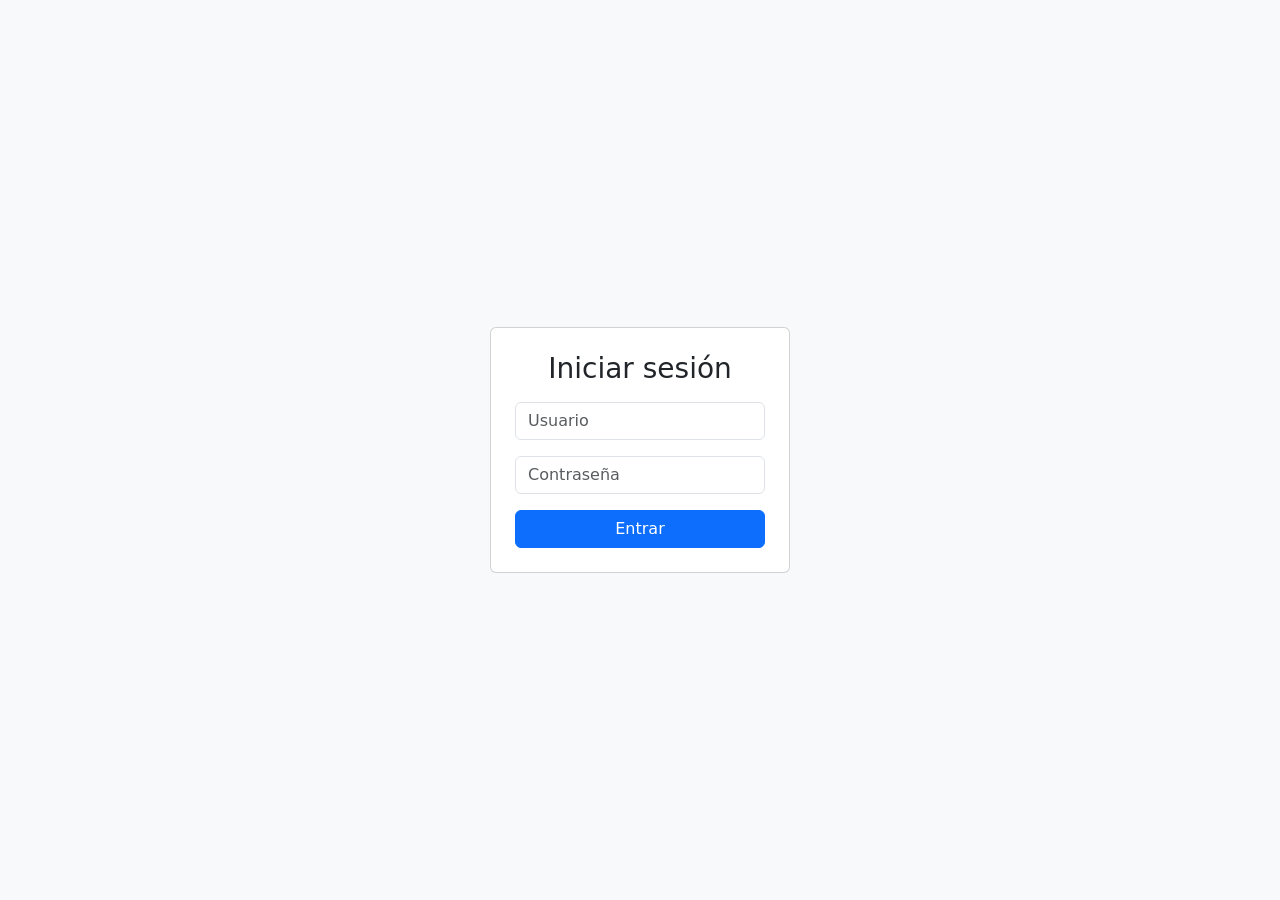
==== login.html @ 3ce8a6eb "Add files via upload" ====
<!DOCTYPE html>
<html lang="es">
<head>
  <meta charset="UTF-8">
  <title>Login</title>

  <link href="https://cdn.jsdelivr.net/npm/bootstrap@5.3.0/dist/css/bootstrap.min.css" rel="stylesheet">
</head>

<body class="d-flex justify-content-center align-items-center vh-100 bg-light">

  <div class="card p-4" style="width: 300px;">
    <h3 class="text-center">Iniciar sesión</h3>

    <input type="text" class="form-control my-2" placeholder="Usuario">
    <input type="password" class="form-control my-2" placeholder="Contraseña">

    <button class="btn btn-primary w-100 mt-2">Entrar</button>
  </div>

</body>
</html>
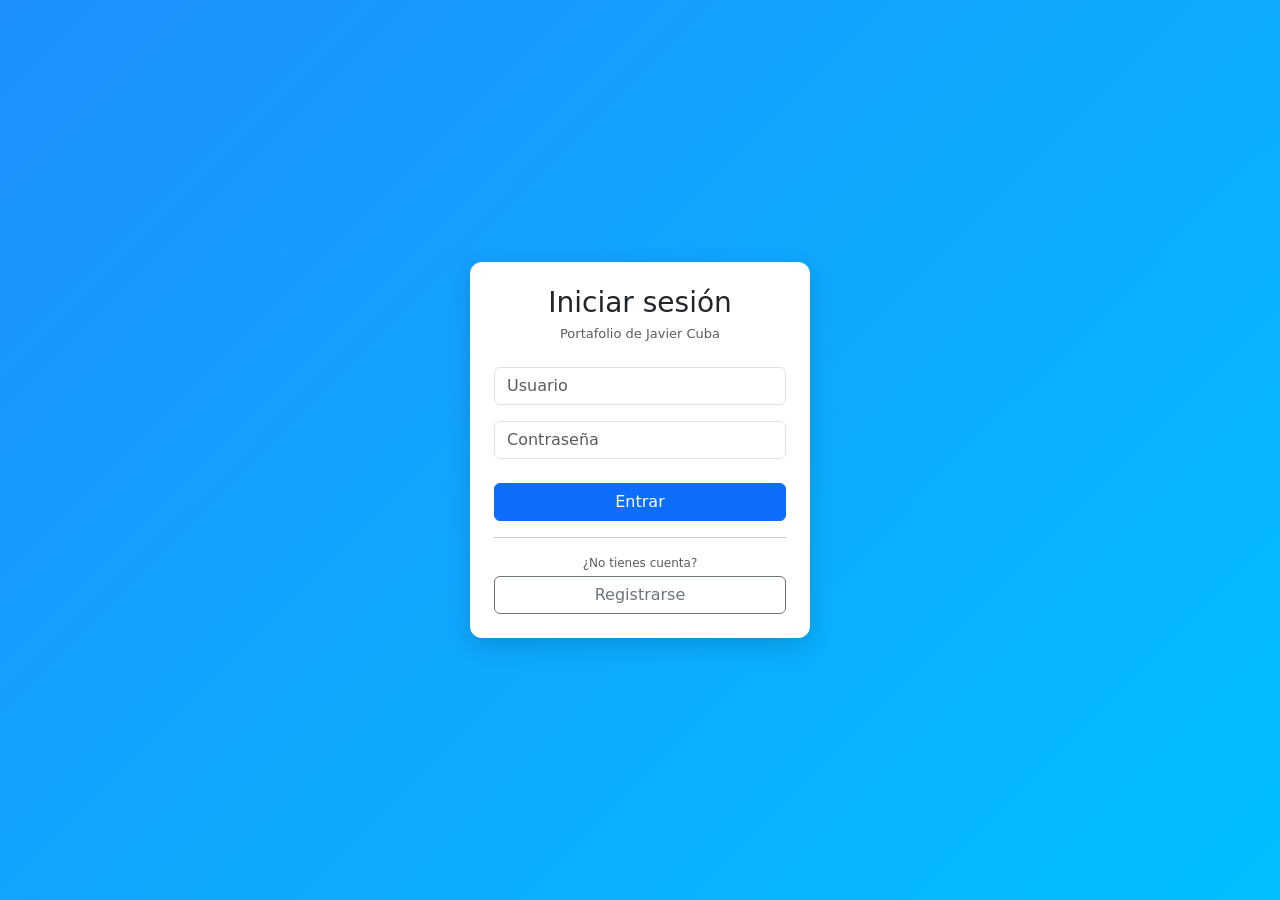
==== commit 6ab40d47: "Update login.html" ====
--- a/login.html
+++ b/login.html
@@ -3,20 +3,64 @@
 <head>
   <meta charset="UTF-8">
   <title>Login</title>
-
   <link href="https://cdn.jsdelivr.net/npm/bootstrap@5.3.0/dist/css/bootstrap.min.css" rel="stylesheet">
+  <style>
+    body {
+      background: linear-gradient(135deg, #1e90ff, #00bfff);
+    }
+    .card-login {
+      border: none;
+      border-radius: 12px;
+      box-shadow: 0 8px 24px rgba(0,0,0,0.15);
+    }
+    .mensaje-error {
+      color: #dc3545;
+      font-size: 14px;
+      text-align: center;
+      display: none;
+      margin-top: 8px;
+    }
+    .mensaje-exito {
+      color: #198754;
+      font-size: 14px;
+      text-align: center;
+      display: none;
+      margin-top: 8px;
+    }
+  </style>
 </head>
 
-<body class="d-flex justify-content-center align-items-center vh-100 bg-light">
+<body class="d-flex justify-content-center align-items-center vh-100">
 
-  <div class="card p-4" style="width: 300px;">
-    <h3 class="text-center">Iniciar sesión</h3>
+  <div class="card card-login p-4" style="width: 340px;">
+    <h3 class="text-center mb-1">Iniciar sesión</h3>
+    <p class="text-center text-muted" style="font-size: 13px;">Portafolio de Javier Cuba</p>
 
-    <input type="text" class="form-control my-2" placeholder="Usuario">
-    <input type="password" class="form-control my-2" placeholder="Contraseña">
+    <input type="text" id="input-usuario" class="form-control my-2" placeholder="Usuario">
+    <input type="password" id="input-password" class="form-control my-2" placeholder="Contraseña">
 
-    <button class="btn btn-primary w-100 mt-2">Entrar</button>
+    <div class="mensaje-error" id="msg-error"></div>
+    <div class="mensaje-exito" id="msg-exito">¡Bienvenido! Redirigiendo...</div>
+
+    <button class="btn btn-primary w-100 mt-3" onclick="iniciarSesion()">Entrar</button>
+
+    <hr>
+
+    <p class="text-center text-muted mb-1" style="font-size: 12px;">¿No tienes cuenta?</p>
+    <button class="btn btn-outline-secondary w-100" onclick="mostrarRegistro()">Registrarse</button>
+
+    <div id="panel-registro" style="display:none; margin-top: 16px;">
+      <hr>
+      <p class="text-center" style="font-size: 13px; font-weight: 500;">Crear cuenta nueva</p>
+      <input type="text" id="reg-usuario" class="form-control my-2" placeholder="Nuevo usuario">
+      <input type="password" id="reg-password" class="form-control my-2" placeholder="Nueva contraseña">
+      <div class="mensaje-error" id="msg-reg-error"></div>
+      <div class="mensaje-exito" id="msg-reg-exito"></div>
+      <button class="btn btn-success w-100 mt-2" onclick="registrarUsuario()">Crear cuenta</button>
+    </div>
   </div>
 
+  <script src="js/login.js"></script>
+
 </body>
-</html>+</html>
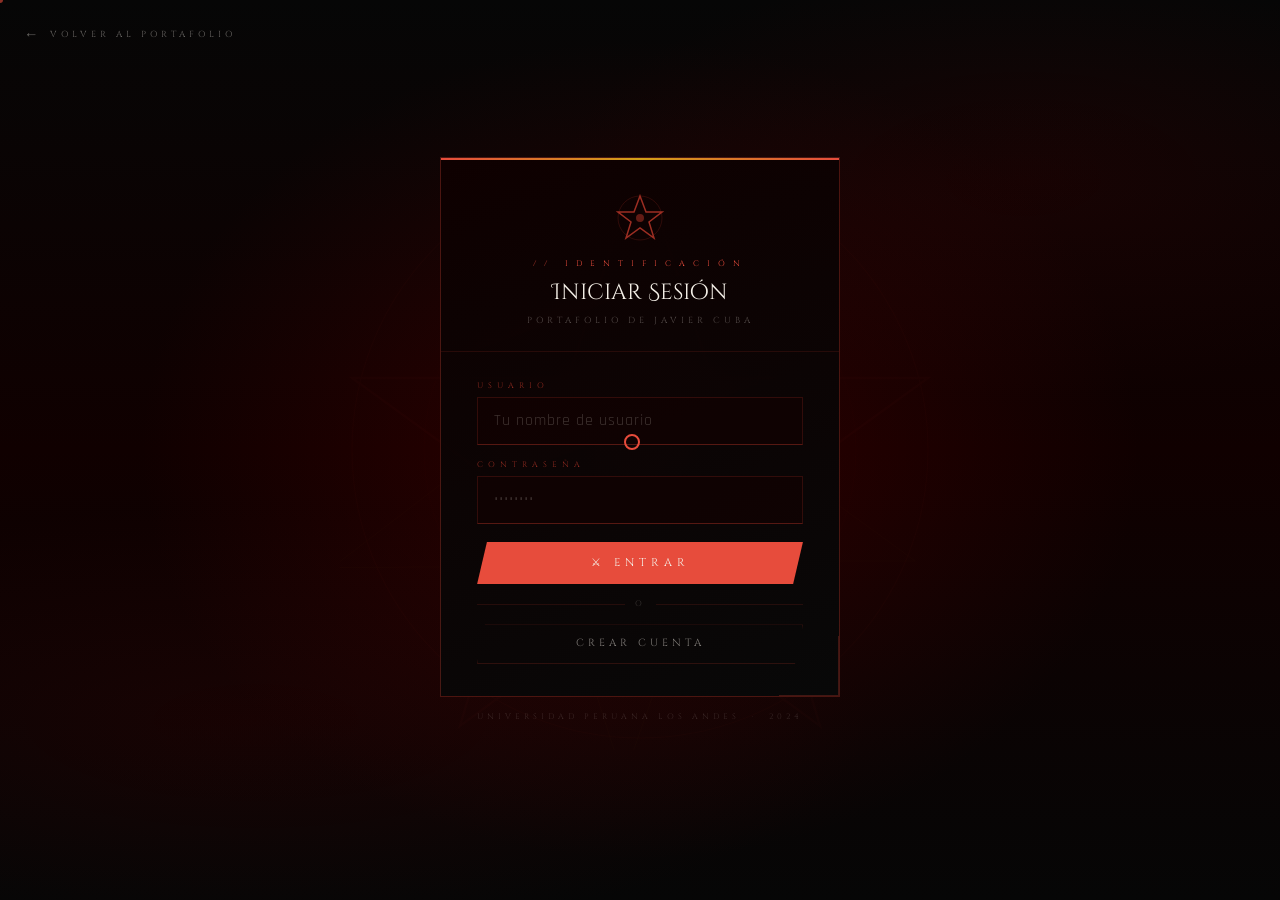
==== commit b4092be5: "Add files via upload" ====
--- a/login.html
+++ b/login.html
@@ -2,65 +2,161 @@
 <html lang="es">
 <head>
   <meta charset="UTF-8">
-  <title>Login</title>
+  <meta name="viewport" content="width=device-width, initial-scale=1.0">
+  <title>Acceso — Javier Cuba</title>
+
+  <!-- Bootstrap (solo utilidades) -->
   <link href="https://cdn.jsdelivr.net/npm/bootstrap@5.3.0/dist/css/bootstrap.min.css" rel="stylesheet">
-  <style>
-    body {
-      background: linear-gradient(135deg, #1e90ff, #00bfff);
+
+  <!-- Fuentes DMC -->
+  <link href="https://fonts.googleapis.com/css2?family=Cinzel+Decorative:wght@700;900&family=Cinzel:wght@400;600;900&family=Rajdhani:wght@300;400;600;700&display=swap" rel="stylesheet">
+
+  <!-- Tema DMC base -->
+  <link rel="stylesheet" href="css/dmc-theme.css">
+  <link rel="stylesheet" href="css/login.css">
+</head>
+<body>
+
+  <!-- CURSOR -->
+  <div class="cursor" id="cursor"></div>
+  <div class="cursor-trail" id="cursorTrail"></div>
+  <canvas id="particulas"></canvas>
+
+  <!-- Fondo -->
+  <div class="login-bg"></div>
+
+  <!-- Pentagrama -->
+  <svg class="login-pentagram" viewBox="0 0 500 500" xmlns="http://www.w3.org/2000/svg" aria-hidden="true">
+    <polygon points="250,10 310,190 490,190 345,295 400,480 250,370 100,480 155,295 10,190 190,190"
+             fill="none" stroke="#c0392b" stroke-width="2"/>
+    <circle cx="250" cy="250" r="240" fill="none" stroke="#c0392b" stroke-width="1"/>
+    <circle cx="250" cy="250" r="180" fill="none" stroke="#c0392b" stroke-width="0.5"/>
+    <polygon points="250,10 310,190 490,190 345,295 400,480 250,370 100,480 155,295 10,190 190,190"
+             fill="none" stroke="#d4a017" stroke-width="0.5" transform="rotate(36 250 250)"/>
+  </svg>
+
+  <!-- Volver al portafolio -->
+  <a href="index.html" class="btn-volver-portafolio">Volver al portafolio</a>
+
+  <!-- ══════════════════════════════════════════
+       CARD DE LOGIN
+  ═════════════════════════════════════════ -->
+  <div class="login-wrapper">
+    <div class="login-card">
+
+      <!-- Cabecera -->
+      <div class="login-header">
+        <!-- Símbolo SVG estilo DMC -->
+        <svg class="login-symbol" viewBox="0 0 48 48" fill="none" xmlns="http://www.w3.org/2000/svg" aria-hidden="true">
+          <polygon points="24,2 30,18 46,18 33,28 38,44 24,34 10,44 15,28 2,18 18,18"
+                   fill="none" stroke="#c0392b" stroke-width="1.5"/>
+          <circle cx="24" cy="24" r="22" fill="none" stroke="rgba(192,57,43,0.3)" stroke-width="0.8"/>
+          <circle cx="24" cy="24" r="4" fill="#c0392b" opacity="0.6"/>
+        </svg>
+
+        <div class="login-eyebrow">// Identificación</div>
+        <div class="login-title">Iniciar Sesión</div>
+        <div class="login-subtitle">Portafolio de Javier Cuba</div>
+      </div>
+
+      <!-- Formulario login -->
+      <div class="login-body">
+
+        <div class="input-grupo">
+          <label class="input-label-dmc" for="input-usuario">Usuario</label>
+          <input type="text" id="input-usuario" class="input-dmc" placeholder="Tu nombre de usuario">
+        </div>
+
+        <div class="input-grupo">
+          <label class="input-label-dmc" for="input-password">Contraseña</label>
+          <input type="password" id="input-password" class="input-dmc" placeholder="••••••••">
+        </div>
+
+        <div class="mensaje-error" id="msg-error"></div>
+        <div class="mensaje-exito" id="msg-exito">✔ Bienvenido — Redirigiendo...</div>
+
+        <button class="btn-login-dmc" onclick="iniciarSesion()">
+          ⚔ Entrar
+        </button>
+
+        <div class="login-sep">
+          <div class="login-sep-line"></div>
+          <span class="login-sep-text">o</span>
+          <div class="login-sep-line"></div>
+        </div>
+
+        <button class="btn-registro-dmc" onclick="mostrarRegistro()">
+          Crear cuenta
+        </button>
+
+      </div>
+
+      <!-- Panel registro (oculto por defecto) -->
+      <div id="panel-registro">
+        <div class="login-body" style="padding-top: 0; gap: 12px;">
+
+          <div class="registro-header">// Nueva cuenta</div>
+
+          <div class="input-grupo">
+            <label class="input-label-dmc" for="reg-usuario">Nuevo usuario</label>
+            <input type="text" id="reg-usuario" class="input-dmc" placeholder="Elige un nombre">
+          </div>
+
+          <div class="input-grupo">
+            <label class="input-label-dmc" for="reg-password">Nueva contraseña</label>
+            <input type="password" id="reg-password" class="input-dmc" placeholder="••••••••">
+          </div>
+
+          <div class="mensaje-error" id="msg-reg-error"></div>
+          <div class="mensaje-exito" id="msg-reg-exito"></div>
+
+          <button class="btn-login-dmc" style="background:rgba(0,120,60,0.8);" onclick="registrarUsuario()">
+            ✔ Crear cuenta
+          </button>
+
+          <a class="link-volver" onclick="ocultarRegistro()">← Volver al login</a>
+
+        </div>
+      </div>
+
+    </div><!-- /login-card -->
+
+    <!-- Footer -->
+    <div class="login-footer" style="padding-top:14px;">
+      <div style="font-family:'Cinzel',serif; font-size:0.5rem; letter-spacing:4px; color:rgba(245,240,232,0.15); text-transform:uppercase;">
+        Universidad Peruana Los Andes &nbsp;·&nbsp; 2024
+      </div>
+    </div>
+
+  </div><!-- /login-wrapper -->
+
+  <!-- ══════════════════════════════════════════
+       SCRIPTS
+  ═════════════════════════════════════════ -->
+  <script src="js/login.js"></script>
+  <script src="js/cursor.js"></script>
+  <script src="js/particles.js"></script>
+
+  <script>
+    /* Ocultar panel registro */
+    function ocultarRegistro() {
+      document.getElementById('panel-registro').style.display = 'none';
     }
-    .card-login {
-      border: none;
-      border-radius: 12px;
-      box-shadow: 0 8px 24px rgba(0,0,0,0.15);
+
+    /* mostrarRegistro ya viene de login.js — solo nos aseguramos de que el panel sea visible */
+    const _mostrarRegistro = window.mostrarRegistro;
+    if (typeof _mostrarRegistro === 'function') {
+      window.mostrarRegistro = function() {
+        _mostrarRegistro();
+        /* login.js ya hace el display:block, solo lo dejamos correr */
+      };
+    } else {
+      /* Fallback si login.js no define la función aún */
+      window.mostrarRegistro = function() {
+        document.getElementById('panel-registro').style.display = 'block';
+      };
     }
-    .mensaje-error {
-      color: #dc3545;
-      font-size: 14px;
-      text-align: center;
-      display: none;
-      margin-top: 8px;
-    }
-    .mensaje-exito {
-      color: #198754;
-      font-size: 14px;
-      text-align: center;
-      display: none;
-      margin-top: 8px;
-    }
-  </style>
-</head>
-
-<body class="d-flex justify-content-center align-items-center vh-100">
-
-  <div class="card card-login p-4" style="width: 340px;">
-    <h3 class="text-center mb-1">Iniciar sesión</h3>
-    <p class="text-center text-muted" style="font-size: 13px;">Portafolio de Javier Cuba</p>
-
-    <input type="text" id="input-usuario" class="form-control my-2" placeholder="Usuario">
-    <input type="password" id="input-password" class="form-control my-2" placeholder="Contraseña">
-
-    <div class="mensaje-error" id="msg-error"></div>
-    <div class="mensaje-exito" id="msg-exito">¡Bienvenido! Redirigiendo...</div>
-
-    <button class="btn btn-primary w-100 mt-3" onclick="iniciarSesion()">Entrar</button>
-
-    <hr>
-
-    <p class="text-center text-muted mb-1" style="font-size: 12px;">¿No tienes cuenta?</p>
-    <button class="btn btn-outline-secondary w-100" onclick="mostrarRegistro()">Registrarse</button>
-
-    <div id="panel-registro" style="display:none; margin-top: 16px;">
-      <hr>
-      <p class="text-center" style="font-size: 13px; font-weight: 500;">Crear cuenta nueva</p>
-      <input type="text" id="reg-usuario" class="form-control my-2" placeholder="Nuevo usuario">
-      <input type="password" id="reg-password" class="form-control my-2" placeholder="Nueva contraseña">
-      <div class="mensaje-error" id="msg-reg-error"></div>
-      <div class="mensaje-exito" id="msg-reg-exito"></div>
-      <button class="btn btn-success w-100 mt-2" onclick="registrarUsuario()">Crear cuenta</button>
-    </div>
-  </div>
-
-  <script src="js/login.js"></script>
+  </script>
 
 </body>
-</html>
+</html>
--- a/css/dmc-theme.css
+++ b/css/dmc-theme.css
@@ -0,0 +1,685 @@
+/* ═══════════════════════════════════════════════════════════
+   dmc-theme.css — Estilos visuales del tema Devil May Cry
+   Importado por: index.html
+   ═══════════════════════════════════════════════════════════ */
+
+/* ══════════════════════════════
+   VARIABLES GLOBALES
+══════════════════════════════ */
+:root {
+  --rojo:        #c0392b;
+  --rojo-vivo:   #e74c3c;
+  --rojo-oscuro: #7b0000;
+  --dorado:      #d4a017;
+  --dorado-claro:#f0c040;
+  --negro:       #0a0a0a;
+  --gris-oscuro: #111111;
+  --gris:        #1c1c1c;
+  --blanco:      #f5f0e8;
+  --plata:       #c0c0c0;
+}
+
+/* ══════════════════════════════
+   RESET Y BASE
+══════════════════════════════ */
+* { margin: 0; padding: 0; box-sizing: border-box; }
+
+html { scroll-behavior: smooth; }
+
+body {
+  background-color: var(--negro);
+  color: var(--blanco);
+  font-family: 'Rajdhani', sans-serif;
+  overflow-x: hidden;
+  cursor: none;
+}
+
+/* ══════════════════════════════
+   CURSOR PERSONALIZADO
+══════════════════════════════ */
+.cursor {
+  width: 16px;
+  height: 16px;
+  border: 2px solid var(--rojo-vivo);
+  border-radius: 50%;
+  position: fixed;
+  pointer-events: none;
+  z-index: 9999;
+  transition: transform 0.1s ease, background 0.2s;
+  transform: translate(-50%, -50%);
+}
+
+.cursor-trail {
+  width: 6px;
+  height: 6px;
+  background: var(--rojo-vivo);
+  border-radius: 50%;
+  position: fixed;
+  pointer-events: none;
+  z-index: 9998;
+  transform: translate(-50%, -50%);
+  opacity: 0.6;
+}
+
+/* ══════════════════════════════
+   CANVAS DE PARTÍCULAS
+══════════════════════════════ */
+#particulas {
+  position: fixed;
+  top: 0;
+  left: 0;
+  width: 100%;
+  height: 100%;
+  z-index: 0;
+  pointer-events: none;
+}
+
+/* ══════════════════════════════
+   NAVBAR
+══════════════════════════════ */
+.navbar-dmc {
+  position: fixed;
+  top: 0; left: 0; right: 0;
+  z-index: 1000;
+  padding: 14px 0;
+  background: linear-gradient(180deg, rgba(0,0,0,0.95) 0%, transparent 100%);
+  border-bottom: 1px solid rgba(192,57,43,0.3);
+}
+
+.navbar-dmc .container {
+  display: flex;
+  justify-content: space-between;
+  align-items: center;
+}
+
+.brand {
+  display: flex;
+  flex-direction: column;
+  text-decoration: none;
+}
+
+.brand-main {
+  font-family: 'Cinzel Decorative', serif;
+  font-size: 1.1rem;
+  color: var(--rojo-vivo);
+  letter-spacing: 3px;
+  text-transform: uppercase;
+  line-height: 1;
+}
+
+.brand-sub {
+  font-family: 'Rajdhani', sans-serif;
+  font-size: 0.7rem;
+  color: var(--dorado);
+  letter-spacing: 5px;
+  text-transform: uppercase;
+}
+
+.nav-links {
+  display: flex;
+  gap: 2rem;
+  list-style: none;
+}
+
+.nav-links a {
+  font-family: 'Cinzel', serif;
+  font-size: 0.75rem;
+  letter-spacing: 3px;
+  text-transform: uppercase;
+  color: var(--plata);
+  text-decoration: none;
+  position: relative;
+  transition: color 0.3s;
+}
+
+.nav-links a::after {
+  content: '';
+  position: absolute;
+  bottom: -4px; left: 0;
+  width: 0; height: 1px;
+  background: var(--rojo-vivo);
+  transition: width 0.3s;
+}
+
+.nav-links a:hover { color: var(--rojo-vivo); }
+.nav-links a:hover::after { width: 100%; }
+
+.btn-nav {
+  font-family: 'Cinzel', serif;
+  font-size: 0.7rem;
+  letter-spacing: 3px;
+  padding: 8px 20px;
+  border: 1px solid var(--rojo-vivo);
+  background: transparent;
+  color: var(--rojo-vivo);
+  text-transform: uppercase;
+  text-decoration: none;
+  transition: all 0.3s;
+  clip-path: polygon(8px 0%, 100% 0%, calc(100% - 8px) 100%, 0% 100%);
+}
+
+.btn-nav:hover {
+  background: var(--rojo-vivo);
+  color: var(--blanco);
+}
+
+/* ══════════════════════════════
+   HERO
+══════════════════════════════ */
+.hero {
+  position: relative;
+  height: 100vh;
+  display: flex;
+  align-items: center;
+  justify-content: center;
+  overflow: hidden;
+  z-index: 1;
+}
+
+.hero-bg {
+  position: absolute;
+  inset: 0;
+  background:
+    radial-gradient(ellipse 60% 50% at 50% 80%, rgba(139,0,0,0.35) 0%, transparent 70%),
+    radial-gradient(ellipse 40% 60% at 20% 50%, rgba(100,0,0,0.2) 0%, transparent 60%),
+    radial-gradient(ellipse 40% 60% at 80% 50%, rgba(100,0,0,0.2) 0%, transparent 60%),
+    linear-gradient(180deg, #0a0a0a 0%, #1a0000 50%, #0a0a0a 100%);
+}
+
+/* Pentagrama de fondo */
+.pentagram-bg {
+  position: absolute;
+  bottom: -5%; left: 50%;
+  transform: translateX(-50%);
+  width: min(700px, 90vw);
+  opacity: 0.03;
+  animation: pentagramSpin 120s linear infinite;
+  pointer-events: none;
+}
+
+/* Líneas decorativas laterales */
+.deco-line-left,
+.deco-line-right {
+  position: absolute;
+  top: 0; bottom: 0;
+  width: 1px;
+  background: linear-gradient(180deg, transparent, var(--rojo-oscuro), transparent);
+}
+.deco-line-left  { left: 8%; }
+.deco-line-right { right: 8%; }
+
+/* Texto lateral rotado */
+.side-text {
+  position: absolute;
+  font-family: 'Cinzel', serif;
+  font-size: 0.6rem;
+  letter-spacing: 8px;
+  color: rgba(192,57,43,0.4);
+  text-transform: uppercase;
+  writing-mode: vertical-rl;
+}
+.side-text-left  { left: 3%; top: 50%; transform: translateY(-50%); }
+.side-text-right { right: 3%; top: 50%; transform: translateY(-50%) rotate(180deg); }
+
+/* Número V decorativo */
+.dmc-number {
+  font-family: 'Cinzel Decorative', serif;
+  font-size: 10rem;
+  color: transparent;
+  -webkit-text-stroke: 1px rgba(192,57,43,0.15);
+  line-height: 1;
+  position: absolute;
+  top: 50%; left: 50%;
+  transform: translate(-50%, -50%);
+  user-select: none;
+  pointer-events: none;
+  z-index: 0;
+  letter-spacing: -10px;
+}
+
+.hero-content {
+  position: relative;
+  z-index: 2;
+  text-align: center;
+}
+
+.hero-badge {
+  display: inline-block;
+  font-family: 'Cinzel', serif;
+  font-size: 0.65rem;
+  letter-spacing: 8px;
+  text-transform: uppercase;
+  color: var(--dorado);
+  border-top: 1px solid var(--dorado);
+  border-bottom: 1px solid var(--dorado);
+  padding: 6px 20px;
+  margin-bottom: 2rem;
+  opacity: 0;
+  animation: fadeUp 0.8s ease 0.3s forwards;
+}
+
+.hero-title {
+  font-family: 'Cinzel Decorative', serif;
+  font-size: clamp(2.5rem, 7vw, 5.5rem);
+  font-weight: 900;
+  line-height: 0.9;
+  text-transform: uppercase;
+  margin-bottom: 0.5rem;
+  opacity: 0;
+  animation: fadeUp 0.9s ease 0.5s forwards;
+}
+
+.hero-title .line1 {
+  display: block;
+  color: var(--blanco);
+  text-shadow: 0 0 60px rgba(192,57,43,0.5), 0 0 120px rgba(192,57,43,0.2);
+}
+
+.hero-title .line2 {
+  display: block;
+  color: var(--rojo-vivo);
+  text-shadow: 0 0 40px rgba(231,76,60,0.8), 0 0 80px rgba(231,76,60,0.4);
+  -webkit-text-stroke: 1px rgba(231,76,60,0.5);
+}
+
+.hero-subtitle {
+  font-family: 'Rajdhani', sans-serif;
+  font-size: 1.1rem;
+  letter-spacing: 5px;
+  text-transform: uppercase;
+  color: var(--plata);
+  margin: 1.5rem 0 3rem;
+  opacity: 0;
+  animation: fadeUp 0.9s ease 0.7s forwards;
+}
+
+.hero-buttons {
+  display: flex;
+  gap: 1.5rem;
+  justify-content: center;
+  flex-wrap: wrap;
+  opacity: 0;
+  animation: fadeUp 0.9s ease 0.9s forwards;
+}
+
+/* Scroll indicator */
+.scroll-indicator {
+  position: absolute;
+  bottom: 40px;
+  left: 50%;
+  transform: translateX(-50%);
+  display: flex;
+  flex-direction: column;
+  align-items: center;
+  gap: 8px;
+  opacity: 0;
+  animation: fadeIn 1s ease 1.5s forwards;
+}
+
+.scroll-indicator span {
+  font-family: 'Cinzel', serif;
+  font-size: 0.55rem;
+  letter-spacing: 5px;
+  color: rgba(255,255,255,0.4);
+  text-transform: uppercase;
+}
+
+.scroll-line {
+  width: 1px;
+  height: 50px;
+  background: linear-gradient(180deg, rgba(192,57,43,0.8), transparent);
+  animation: scrollPulse 2s ease infinite;
+}
+
+/* ══════════════════════════════
+   BOTONES DMC
+══════════════════════════════ */
+.btn-dmc-primary {
+  font-family: 'Cinzel', serif;
+  font-size: 0.75rem;
+  letter-spacing: 4px;
+  text-transform: uppercase;
+  padding: 14px 36px;
+  background: var(--rojo-vivo);
+  color: var(--blanco);
+  border: none;
+  text-decoration: none;
+  position: relative;
+  overflow: hidden;
+  transition: all 0.3s;
+  clip-path: polygon(12px 0%, 100% 0%, calc(100% - 12px) 100%, 0% 100%);
+}
+
+.btn-dmc-primary::before {
+  content: '';
+  position: absolute;
+  top: 0; left: -100%;
+  width: 100%; height: 100%;
+  background: linear-gradient(90deg, transparent, rgba(255,255,255,0.2), transparent);
+  transition: left 0.4s;
+}
+
+.btn-dmc-primary:hover::before { left: 100%; }
+
+.btn-dmc-primary:hover {
+  background: #ff2020;
+  box-shadow: 0 0 30px rgba(231,76,60,0.6), 0 0 60px rgba(231,76,60,0.3);
+  color: var(--blanco);
+}
+
+.btn-dmc-secondary {
+  font-family: 'Cinzel', serif;
+  font-size: 0.75rem;
+  letter-spacing: 4px;
+  text-transform: uppercase;
+  padding: 13px 36px;
+  background: transparent;
+  color: var(--dorado);
+  border: 1px solid var(--dorado);
+  text-decoration: none;
+  transition: all 0.3s;
+  clip-path: polygon(12px 0%, 100% 0%, calc(100% - 12px) 100%, 0% 100%);
+}
+
+.btn-dmc-secondary:hover {
+  background: var(--dorado);
+  color: var(--negro);
+  box-shadow: 0 0 30px rgba(212,160,23,0.5);
+}
+
+/* ══════════════════════════════
+   DIVISOR DECORATIVO
+══════════════════════════════ */
+.divisor {
+  position: relative;
+  z-index: 1;
+  display: flex;
+  align-items: center;
+  justify-content: center;
+  padding: 20px 0;
+  gap: 1rem;
+}
+
+.divisor-line {
+  flex: 1;
+  height: 1px;
+  background: linear-gradient(90deg, transparent, var(--rojo-oscuro), transparent);
+}
+
+.divisor-diamond {
+  width: 10px; height: 10px;
+  background: var(--rojo-vivo);
+  transform: rotate(45deg);
+  box-shadow: 0 0 10px var(--rojo-vivo);
+}
+
+.divisor-text {
+  font-family: 'Cinzel', serif;
+  font-size: 0.6rem;
+  letter-spacing: 8px;
+  color: var(--rojo-oscuro);
+  text-transform: uppercase;
+}
+
+/* ══════════════════════════════
+   SECCIÓN SOBRE MÍ
+══════════════════════════════ */
+#sobre-mi {
+  position: relative;
+  z-index: 1;
+  padding: 80px 0;
+}
+
+.section-label {
+  font-family: 'Cinzel', serif;
+  font-size: 0.6rem;
+  letter-spacing: 10px;
+  text-transform: uppercase;
+  color: var(--rojo-vivo);
+  margin-bottom: 1rem;
+}
+
+.section-title {
+  font-family: 'Cinzel Decorative', serif;
+  font-size: clamp(1.8rem, 4vw, 3rem);
+  color: var(--blanco);
+  margin-bottom: 0;
+  line-height: 1;
+}
+
+.sobre-mi-card {
+  background: linear-gradient(135deg, rgba(20,0,0,0.8) 0%, rgba(15,15,15,0.9) 100%);
+  border: 1px solid rgba(192,57,43,0.25);
+  padding: 50px;
+  position: relative;
+  overflow: hidden;
+  transition: all 0.4s ease;
+}
+
+.sobre-mi-card::before {
+  content: '';
+  position: absolute;
+  top: 0; left: 0; right: 0;
+  height: 2px;
+  background: linear-gradient(90deg, transparent, var(--rojo-vivo), transparent);
+}
+
+.sobre-mi-card::after {
+  content: '';
+  position: absolute;
+  bottom: 0; right: 0;
+  width: 80px; height: 80px;
+  border-bottom: 2px solid rgba(192,57,43,0.3);
+  border-right:  2px solid rgba(192,57,43,0.3);
+}
+
+.sobre-mi-card:hover {
+  border-color: rgba(231,76,60,0.5);
+  box-shadow: 0 20px 60px rgba(139,0,0,0.3), inset 0 0 60px rgba(139,0,0,0.05);
+  transform: translateY(-4px);
+}
+
+/* Foto de perfil */
+.foto-wrapper {
+  position: relative;
+  display: inline-block;
+}
+
+.foto-wrapper::before {
+  content: '';
+  position: absolute;
+  inset: -8px;
+  border: 1px solid var(--rojo-oscuro);
+  clip-path: polygon(15px 0%, 100% 0%, 100% calc(100% - 15px), calc(100% - 15px) 100%, 0% 100%, 0% 15px);
+}
+
+.foto-wrapper::after {
+  content: '';
+  position: absolute;
+  inset: -16px;
+  border: 1px solid rgba(192,57,43,0.2);
+  clip-path: polygon(20px 0%, 100% 0%, 100% calc(100% - 20px), calc(100% - 20px) 100%, 0% 100%, 0% 20px);
+}
+
+.foto-perfil {
+  width: 200px;
+  height: 200px;
+  object-fit: cover;
+  clip-path: polygon(15px 0%, 100% 0%, 100% calc(100% - 15px), calc(100% - 15px) 100%, 0% 100%, 0% 15px);
+  filter: grayscale(20%) contrast(1.1);
+  transition: filter 0.4s;
+}
+
+.foto-wrapper:hover .foto-perfil {
+  filter: grayscale(0%) contrast(1.15) saturate(1.2);
+}
+
+.foto-placeholder {
+  width: 200px;
+  height: 200px;
+  background: linear-gradient(135deg, #1a0000, #2a0a0a);
+  clip-path: polygon(15px 0%, 100% 0%, 100% calc(100% - 15px), calc(100% - 15px) 100%, 0% 100%, 0% 15px);
+  display: flex;
+  align-items: center;
+  justify-content: center;
+}
+
+/* Info de texto */
+.info-nombre {
+  font-family: 'Cinzel Decorative', serif;
+  font-size: 1.6rem;
+  color: var(--blanco);
+  margin-bottom: 0.3rem;
+}
+
+.info-rol {
+  font-family: 'Cinzel', serif;
+  font-size: 0.75rem;
+  letter-spacing: 6px;
+  color: var(--rojo-vivo);
+  text-transform: uppercase;
+  margin-bottom: 1.5rem;
+}
+
+.info-texto {
+  font-size: 1.05rem;
+  color: rgba(245,240,232,0.75);
+  line-height: 1.8;
+  letter-spacing: 0.5px;
+}
+
+/* Stats */
+.stats-row {
+  display: flex;
+  gap: 2rem;
+  margin-top: 2rem;
+  flex-wrap: wrap;
+}
+
+.stat-num {
+  font-family: 'Cinzel Decorative', serif;
+  font-size: 2rem;
+  color: var(--rojo-vivo);
+  line-height: 1;
+}
+
+.stat-label {
+  font-family: 'Cinzel', serif;
+  font-size: 0.55rem;
+  letter-spacing: 4px;
+  color: var(--plata);
+  text-transform: uppercase;
+}
+
+/* ══════════════════════════════
+   EFECTO GLITCH
+══════════════════════════════ */
+.glitch-text {
+  position: relative;
+  display: inline-block;
+  animation: glitch 8s infinite;
+}
+
+.glitch-text::before,
+.glitch-text::after {
+  content: attr(data-text);
+  position: absolute;
+  top: 0; left: 0;
+  width: 100%; height: 100%;
+}
+
+.glitch-text::before {
+  color: var(--rojo-vivo);
+  animation: glitch 8s 0.1s infinite;
+  opacity: 0.7;
+}
+
+.glitch-text::after {
+  color: var(--dorado);
+  animation: glitch 8s 0.2s infinite;
+  opacity: 0.5;
+}
+
+/* ══════════════════════════════
+   SCROLL REVEAL
+══════════════════════════════ */
+.reveal {
+  opacity: 0;
+  transform: translateY(40px);
+  transition: opacity 0.8s ease, transform 0.8s ease;
+}
+
+.reveal.visible {
+  opacity: 1;
+  transform: translateY(0);
+}
+
+/* ══════════════════════════════
+   FOOTER
+══════════════════════════════ */
+.footer-dmc {
+  position: relative;
+  z-index: 1;
+  border-top: 1px solid rgba(192,57,43,0.2);
+  padding: 40px 0;
+  text-align: center;
+}
+
+.footer-logo {
+  font-family: 'Cinzel Decorative', serif;
+  font-size: 1.2rem;
+  color: var(--rojo-vivo);
+  letter-spacing: 4px;
+  margin-bottom: 0.5rem;
+}
+
+.footer-text {
+  font-family: 'Cinzel', serif;
+  font-size: 0.6rem;
+  letter-spacing: 5px;
+  color: rgba(255,255,255,0.3);
+  text-transform: uppercase;
+}
+
+/* ══════════════════════════════
+   KEYFRAMES / ANIMACIONES
+══════════════════════════════ */
+@keyframes fadeUp {
+  from { opacity: 0; transform: translateY(30px); }
+  to   { opacity: 1; transform: translateY(0); }
+}
+
+@keyframes fadeIn {
+  from { opacity: 0; }
+  to   { opacity: 1; }
+}
+
+@keyframes scrollPulse {
+  0%, 100% { opacity: 0.4; transform: scaleY(1); }
+  50%       { opacity: 1;   transform: scaleY(1.2); }
+}
+
+@keyframes glitch {
+  0%, 90%, 100% { clip-path: none; transform: none; }
+  92%  { clip-path: inset(20% 0 60% 0); transform: translateX(-4px); }
+  94%  { clip-path: inset(60% 0 20% 0); transform: translateX(4px); }
+  96%  { clip-path: inset(40% 0 40% 0); transform: translateX(-2px); }
+}
+
+@keyframes pentagramSpin {
+  from { transform: translateX(-50%) rotate(0deg); }
+  to   { transform: translateX(-50%) rotate(360deg); }
+}
+
+/* ══════════════════════════════
+   RESPONSIVE
+══════════════════════════════ */
+@media (max-width: 768px) {
+  .nav-links { display: none; }
+  .hero-title { font-size: 2.2rem; }
+  .dmc-number { font-size: 5rem; }
+  .sobre-mi-card { padding: 30px 20px; }
+  .foto-perfil, .foto-placeholder { width: 150px; height: 150px; }
+  .side-text { display: none; }
+  .deco-line-left, .deco-line-right { display: none; }
+}
--- a/css/login.css
+++ b/css/login.css
@@ -0,0 +1,311 @@
+  /* ══════════════════════════════
+       LAYOUT LOGIN
+    ══════════════════════════════ */
+    body {
+        min-height: 100vh;
+        display: flex;
+        align-items: center;
+        justify-content: center;
+        position: relative;
+        overflow: hidden;
+        cursor: none;
+      }
+  
+      /* Fondo */
+      .login-bg {
+        position: fixed;
+        inset: 0;
+        background:
+          radial-gradient(ellipse 60% 70% at 50% 50%, rgba(100,0,0,0.35) 0%, transparent 65%),
+          radial-gradient(ellipse 80% 40% at 20% 80%, rgba(80,0,0,0.2)  0%, transparent 60%),
+          radial-gradient(ellipse 60% 40% at 80% 20%, rgba(80,0,0,0.2)  0%, transparent 60%),
+          linear-gradient(180deg, #060606 0%, #100000 50%, #060606 100%);
+        z-index: 0;
+      }
+  
+      /* Pentagrama de fondo */
+      .login-pentagram {
+        position: fixed;
+        top: 50%; left: 50%;
+        transform: translate(-50%, -50%);
+        width: min(600px, 90vw);
+        opacity: 0.025;
+        animation: pentagramSpin 90s linear infinite;
+        pointer-events: none;
+        z-index: 0;
+      }
+  
+      /* ══════════════════════════════
+         CARD DE LOGIN
+      ══════════════════════════════ */
+      .login-wrapper {
+        position: relative;
+        z-index: 1;
+        width: min(400px, 92vw);
+        animation: fadeUp 0.7s ease forwards;
+      }
+  
+      .login-card {
+        background: linear-gradient(160deg, rgba(15,0,0,0.97), rgba(8,8,8,0.99));
+        border: 1px solid rgba(192,57,43,0.35);
+        position: relative;
+        overflow: hidden;
+      }
+  
+      /* Línea superior roja→dorada */
+      .login-card::before {
+        content: '';
+        position: absolute;
+        top: 0; left: 0; right: 0;
+        height: 2px;
+        background: linear-gradient(90deg, var(--rojo-vivo), var(--dorado), var(--rojo-vivo));
+      }
+  
+      /* Esquina decorativa inferior derecha */
+      .login-card::after {
+        content: '';
+        position: absolute;
+        bottom: 0; right: 0;
+        width: 60px; height: 60px;
+        border-bottom: 1px solid rgba(192,57,43,0.3);
+        border-right:  1px solid rgba(192,57,43,0.3);
+      }
+  
+      /* ── Cabecera ── */
+      .login-header {
+        padding: 36px 36px 24px;
+        border-bottom: 1px solid rgba(192,57,43,0.15);
+        text-align: center;
+      }
+  
+      /* Símbolo DMC pequeño */
+      .login-symbol {
+        width: 48px;
+        margin: 0 auto 16px;
+        opacity: 0.8;
+      }
+  
+      .login-eyebrow {
+        font-family: 'Cinzel', serif;
+        font-size: 0.5rem;
+        letter-spacing: 8px;
+        color: var(--rojo-vivo);
+        text-transform: uppercase;
+        margin-bottom: 6px;
+      }
+  
+      .login-title {
+        font-family: 'Cinzel Decorative', serif;
+        font-size: 1.4rem;
+        color: var(--blanco);
+        margin-bottom: 4px;
+      }
+  
+      .login-subtitle {
+        font-family: 'Cinzel', serif;
+        font-size: 0.55rem;
+        letter-spacing: 4px;
+        color: rgba(245,240,232,0.3);
+        text-transform: uppercase;
+      }
+  
+      /* ── Cuerpo del formulario ── */
+      .login-body {
+        padding: 28px 36px 32px;
+        display: flex;
+        flex-direction: column;
+        gap: 14px;
+      }
+  
+      /* Grupo de input */
+      .input-grupo {
+        display: flex;
+        flex-direction: column;
+        gap: 5px;
+      }
+  
+      .input-label-dmc {
+        font-family: 'Cinzel', serif;
+        font-size: 0.5rem;
+        letter-spacing: 5px;
+        color: rgba(192,57,43,0.7);
+        text-transform: uppercase;
+      }
+  
+      .input-dmc {
+        background: rgba(20,0,0,0.5);
+        border: 1px solid rgba(192,57,43,0.2);
+        border-bottom: 1px solid rgba(192,57,43,0.4);
+        color: var(--blanco);
+        padding: 11px 16px;
+        font-family: 'Rajdhani', sans-serif;
+        font-size: 1rem;
+        letter-spacing: 1px;
+        width: 100%;
+        outline: none;
+        transition: border-color 0.3s, box-shadow 0.3s;
+      }
+      .input-dmc::placeholder { color: rgba(245,240,232,0.2); }
+      .input-dmc:focus {
+        border-color: var(--rojo-vivo);
+        box-shadow: 0 0 0 1px rgba(231,76,60,0.2), inset 0 0 20px rgba(139,0,0,0.1);
+      }
+  
+      /* ── Botón principal ── */
+      .btn-login-dmc {
+        font-family: 'Cinzel', serif;
+        font-size: 0.7rem;
+        letter-spacing: 5px;
+        text-transform: uppercase;
+        padding: 13px;
+        background: var(--rojo-vivo);
+        color: var(--blanco);
+        border: none;
+        cursor: pointer;
+        width: 100%;
+        clip-path: polygon(10px 0%, 100% 0%, calc(100% - 10px) 100%, 0% 100%);
+        transition: all 0.3s;
+        position: relative;
+        overflow: hidden;
+        margin-top: 4px;
+      }
+      .btn-login-dmc::before {
+        content: '';
+        position: absolute;
+        top: 0; left: -100%;
+        width: 100%; height: 100%;
+        background: linear-gradient(90deg, transparent, rgba(255,255,255,0.15), transparent);
+        transition: left 0.4s;
+      }
+      .btn-login-dmc:hover::before { left: 100%; }
+      .btn-login-dmc:hover {
+        background: #ff2020;
+        box-shadow: 0 0 30px rgba(231,76,60,0.5);
+      }
+  
+      /* ── Botón secundario (Registrarse) ── */
+      .btn-registro-dmc {
+        font-family: 'Cinzel', serif;
+        font-size: 0.65rem;
+        letter-spacing: 4px;
+        text-transform: uppercase;
+        padding: 11px;
+        background: transparent;
+        color: rgba(245,240,232,0.5);
+        border: 1px solid rgba(192,57,43,0.2);
+        cursor: pointer;
+        width: 100%;
+        transition: all 0.3s;
+        clip-path: polygon(8px 0%, 100% 0%, calc(100% - 8px) 100%, 0% 100%);
+      }
+      .btn-registro-dmc:hover {
+        border-color: rgba(192,57,43,0.5);
+        color: var(--blanco);
+        background: rgba(192,57,43,0.08);
+      }
+  
+      /* ── Separador ── */
+      .login-sep {
+        display: flex;
+        align-items: center;
+        gap: 10px;
+      }
+      .login-sep-line {
+        flex: 1;
+        height: 1px;
+        background: rgba(192,57,43,0.15);
+      }
+      .login-sep-text {
+        font-family: 'Cinzel', serif;
+        font-size: 0.5rem;
+        letter-spacing: 4px;
+        color: rgba(245,240,232,0.2);
+        text-transform: uppercase;
+      }
+  
+      /* ── Mensajes de estado ── */
+      .mensaje-error {
+        font-family: 'Cinzel', serif;
+        font-size: 0.6rem;
+        letter-spacing: 3px;
+        color: var(--rojo-vivo);
+        text-transform: uppercase;
+        text-align: center;
+        display: none;
+        padding: 8px 12px;
+        border: 1px solid rgba(231,76,60,0.3);
+        background: rgba(139,0,0,0.15);
+      }
+      .mensaje-exito {
+        font-family: 'Cinzel', serif;
+        font-size: 0.6rem;
+        letter-spacing: 3px;
+        color: #4caf50;
+        text-transform: uppercase;
+        text-align: center;
+        display: none;
+        padding: 8px 12px;
+        border: 1px solid rgba(76,175,80,0.3);
+        background: rgba(0,100,30,0.15);
+      }
+  
+      /* ── Panel de registro ── */
+      #panel-registro { display: none; }
+  
+      .registro-header {
+        font-family: 'Cinzel', serif;
+        font-size: 0.55rem;
+        letter-spacing: 6px;
+        color: var(--dorado);
+        text-transform: uppercase;
+        text-align: center;
+        padding: 14px 0 10px;
+        border-top: 1px solid rgba(192,57,43,0.15);
+      }
+  
+      /* Volver link */
+      .link-volver {
+        font-family: 'Cinzel', serif;
+        font-size: 0.55rem;
+        letter-spacing: 4px;
+        color: rgba(245,240,232,0.3);
+        text-align: center;
+        text-transform: uppercase;
+        cursor: pointer;
+        transition: color 0.3s;
+        text-decoration: none;
+        display: block;
+      }
+      .link-volver:hover { color: var(--rojo-vivo); }
+  
+      /* Footer de la card */
+      .login-footer {
+        padding: 0 36px 20px;
+        text-align: center;
+      }
+  
+      /* ══════════════════════════════
+         BOTÓN VOLVER AL PORTAFOLIO
+      ══════════════════════════════ */
+      .btn-volver-portafolio {
+        position: fixed;
+        top: 24px; left: 24px;
+        z-index: 10;
+        font-family: 'Cinzel', serif;
+        font-size: 0.55rem;
+        letter-spacing: 4px;
+        color: rgba(245,240,232,0.4);
+        text-decoration: none;
+        text-transform: uppercase;
+        display: flex;
+        align-items: center;
+        gap: 8px;
+        transition: color 0.3s;
+      }
+      .btn-volver-portafolio::before {
+        content: '←';
+        font-size: 0.9rem;
+      }
+      .btn-volver-portafolio:hover {
+        color: var(--rojo-vivo);
+      }
